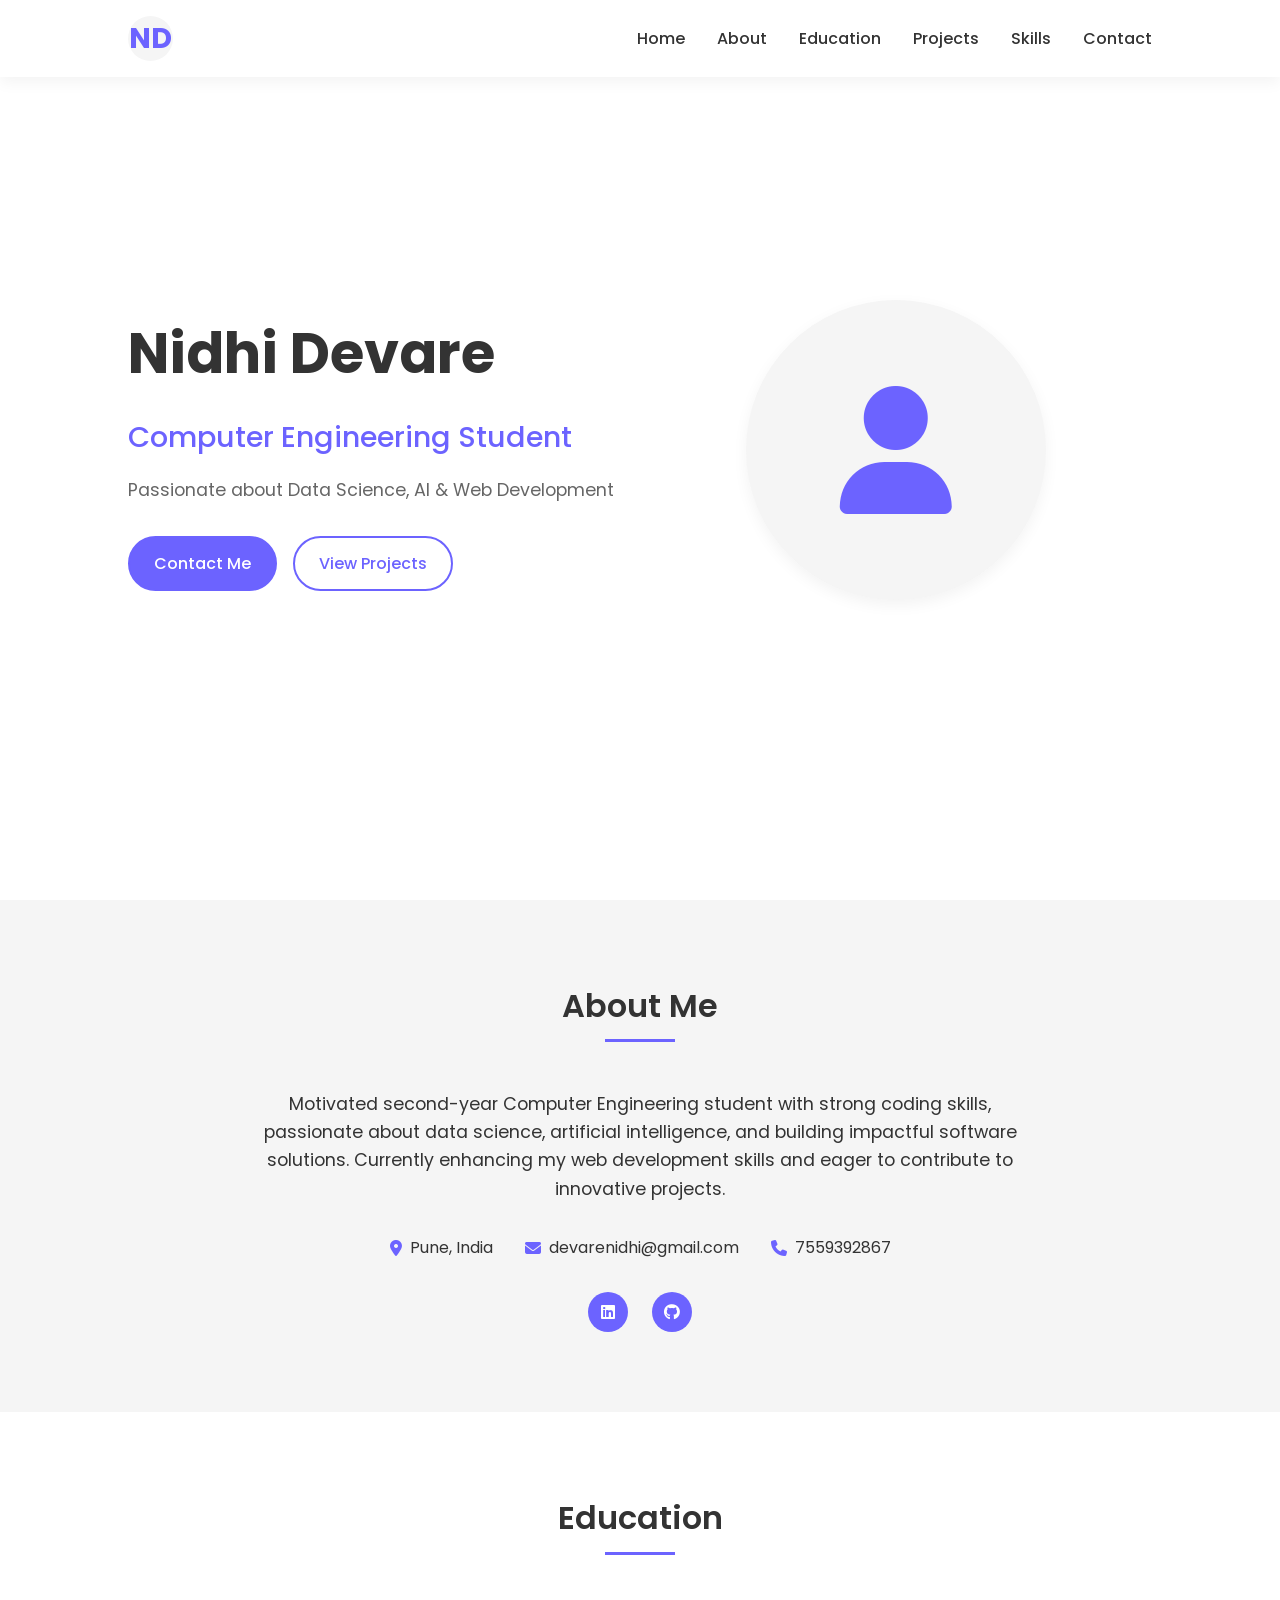
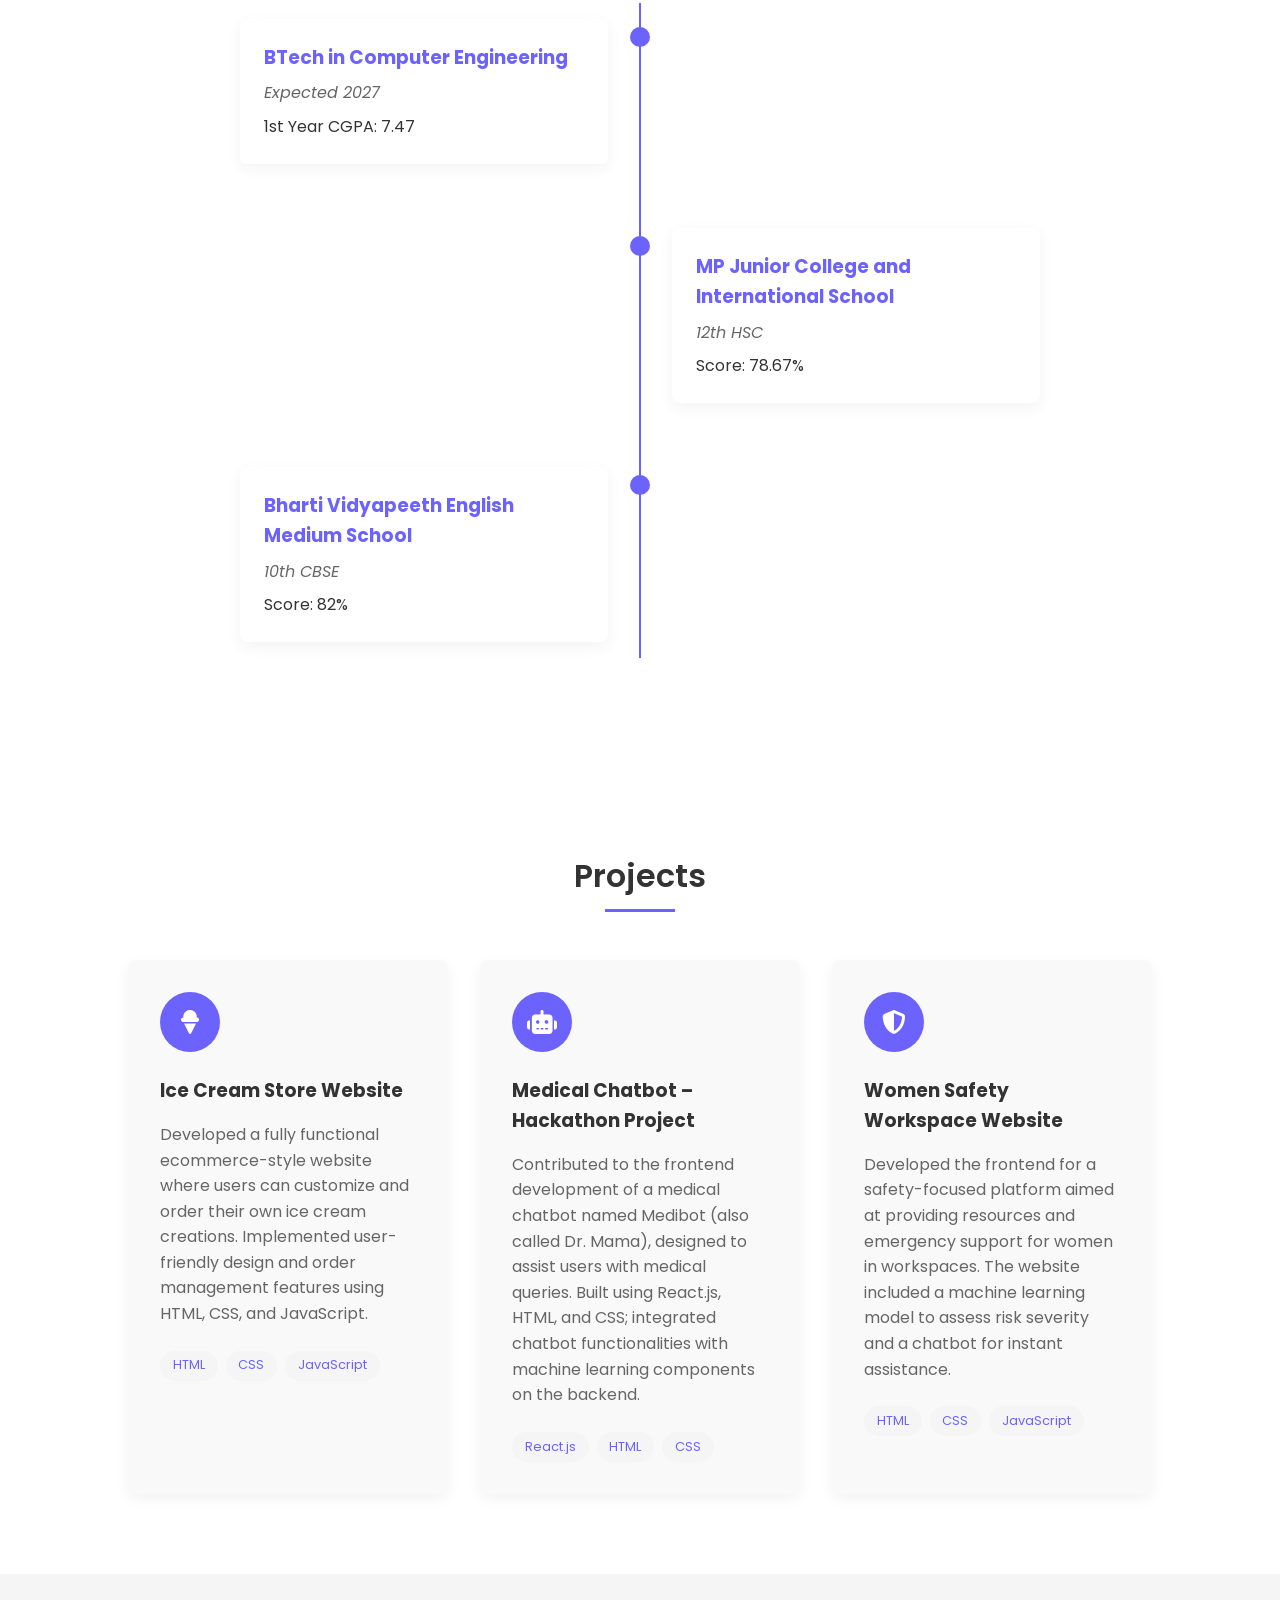
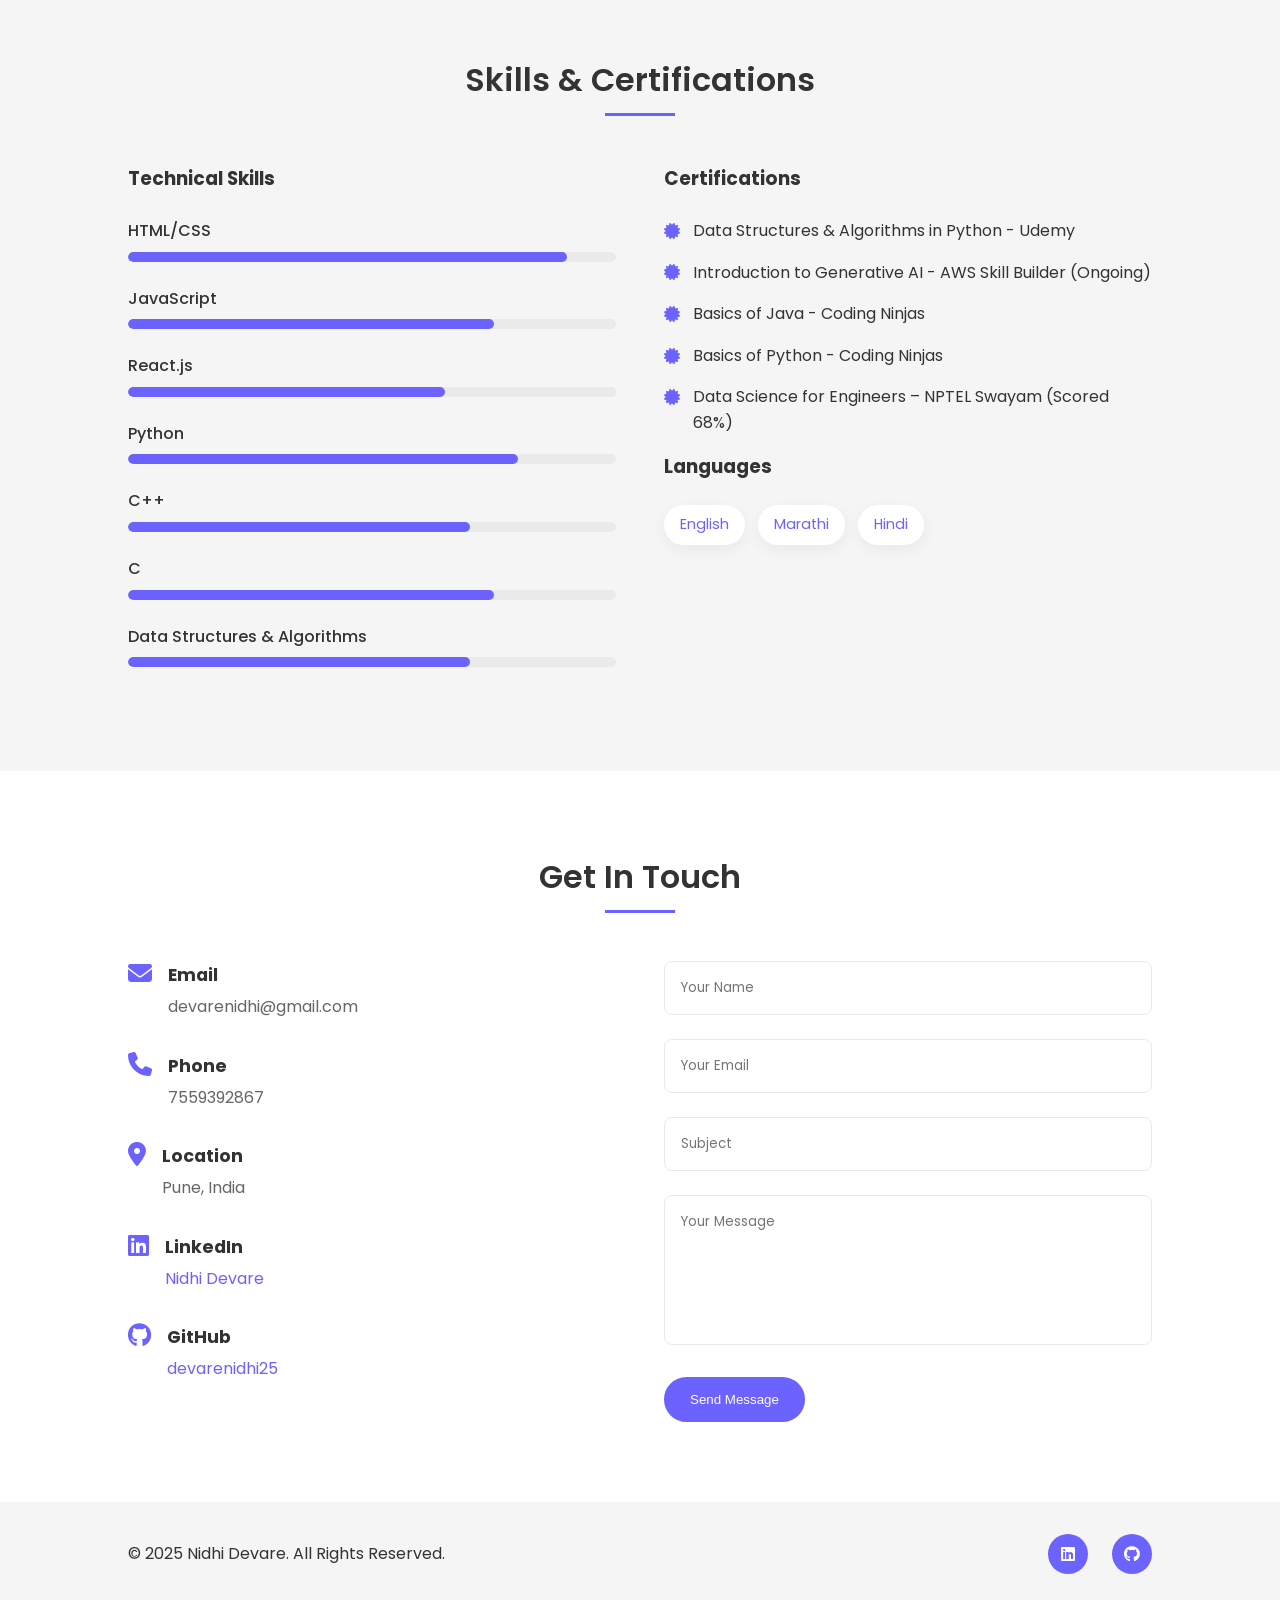
==== index.html @ 3bf47685 "Initial commit" ====
<!DOCTYPE html>
<html lang="en">
<head>
    <meta charset="UTF-8">
    <meta name="viewport" content="width=device-width, initial-scale=1.0">
    <title>Nidhi Devare | Portfolio</title>
    <link rel="stylesheet" href="styles.css">
    <link rel="stylesheet" href="https://cdnjs.cloudflare.com/ajax/libs/font-awesome/6.4.0/css/all.min.css">
</head>
<body>
    <header>
        <nav>
            <div class="logo">ND</div>
            <ul class="nav-links">
                <li><a href="#home">Home</a></li>
                <li><a href="#about">About</a></li>
                <li><a href="#education">Education</a></li>
                <li><a href="#projects">Projects</a></li>
                <li><a href="#skills">Skills</a></li>
                <li><a href="#contact">Contact</a></li>
            </ul>
        </nav>
    </header>

    <section id="home" class="hero">
        <div class="hero-content">
            <h1>Nidhi Devare</h1>
            <h2>Computer Engineering Student</h2>
            <p>Passionate about Data Science, AI & Web Development</p>
            <div class="hero-buttons">
                <a href="#contact" class="btn primary-btn">Contact Me</a>
                <a href="#projects" class="btn secondary-btn">View Projects</a>
            </div>
        </div>
        <div class="hero-image">
            <div class="profile-placeholder">
                <i class="fas fa-user"></i>
            </div>
        </div>
    </section>

    <section id="about" class="about">
        <div class="section-header">
            <h2>About Me</h2>
            <div class="underline"></div>
        </div>
        <div class="about-content">
            <p>Motivated second-year Computer Engineering student with strong coding skills, passionate about data science, artificial intelligence, and building impactful software solutions. Currently enhancing my web development skills and eager to contribute to innovative projects.</p>
            <div class="personal-info">
                <div class="info-item">
                    <i class="fas fa-map-marker-alt"></i>
                    <span>Pune, India</span>
                </div>
                <div class="info-item">
                    <i class="fas fa-envelope"></i>
                    <span>devarenidhi@gmail.com</span>
                </div>
                <div class="info-item">
                    <i class="fas fa-phone"></i>
                    <span>7559392867</span>
                </div>
            </div>
            <div class="social-links">
                <a href="https://www.linkedin.com/in/nidhi-devare-a52881272/" target="_blank" class="social-link">
                    <i class="fab fa-linkedin"></i>
                </a>
                <a href="https://github.com/devarenidhi25" target="_blank" class="social-link">
                    <i class="fab fa-github"></i>
                </a>
            </div>
        </div>
    </section>

    <section id="education" class="education">
        <div class="section-header">
            <h2>Education</h2>
            <div class="underline"></div>
        </div>
        <div class="timeline">
            <div class="timeline-item">
                <div class="timeline-dot"></div>
                <div class="timeline-content">
                    <h3>BTech in Computer Engineering</h3>
                    <p class="timeline-date">Expected 2027</p>
                    <p>1st Year CGPA: 7.47</p>
                </div>
            </div>
            <div class="timeline-item">
                <div class="timeline-dot"></div>
                <div class="timeline-content">
                    <h3>MP Junior College and International School</h3>
                    <p class="timeline-date">12th HSC</p>
                    <p>Score: 78.67%</p>
                </div>
            </div>
            <div class="timeline-item">
                <div class="timeline-dot"></div>
                <div class="timeline-content">
                    <h3>Bharti Vidyapeeth English Medium School</h3>
                    <p class="timeline-date">10th CBSE</p>
                    <p>Score: 82%</p>
                </div>
            </div>
        </div>
    </section>

    <section id="projects" class="projects">
        <div class="section-header">
            <h2>Projects</h2>
            <div class="underline"></div>
        </div>
        <div class="project-cards">
            <div class="project-card">
                <div class="project-icon">
                    <i class="fas fa-ice-cream"></i>
                </div>
                <h3>Ice Cream Store Website</h3>
                <p>Developed a fully functional ecommerce-style website where users can customize and order their own ice cream creations. Implemented user-friendly design and order management features using HTML, CSS, and JavaScript.</p>
                <div class="project-tags">
                    <span>HTML</span>
                    <span>CSS</span>
                    <span>JavaScript</span>
                </div>
            </div>
            <div class="project-card">
                <div class="project-icon">
                    <i class="fas fa-robot"></i>
                </div>
                <h3>Medical Chatbot – Hackathon Project</h3>
                <p>Contributed to the frontend development of a medical chatbot named Medibot (also called Dr. Mama), designed to assist users with medical queries. Built using React.js, HTML, and CSS; integrated chatbot functionalities with machine learning components on the backend.</p>
                <div class="project-tags">
                    <span>React.js</span>
                    <span>HTML</span>
                    <span>CSS</span>
                </div>
            </div>
            <div class="project-card">
                <div class="project-icon">
                    <i class="fas fa-shield-alt"></i>
                </div>
                <h3>Women Safety Workspace Website</h3>
                <p>Developed the frontend for a safety-focused platform aimed at providing resources and emergency support for women in workspaces. The website included a machine learning model to assess risk severity and a chatbot for instant assistance.</p>
                <div class="project-tags">
                    <span>HTML</span>
                    <span>CSS</span>
                    <span>JavaScript</span>
                </div>
            </div>
        </div>
    </section>

    <section id="skills" class="skills">
        <div class="section-header">
            <h2>Skills & Certifications</h2>
            <div class="underline"></div>
        </div>
        <div class="skills-container">
            <div class="skills-column">
                <h3>Technical Skills</h3>
                <div class="skill-bars">
                    <div class="skill">
                        <div class="skill-name">HTML/CSS</div>
                        <div class="skill-bar">
                            <div class="skill-level" style="width: 90%"></div>
                        </div>
                    </div>
                    <div class="skill">
                        <div class="skill-name">JavaScript</div>
                        <div class="skill-bar">
                            <div class="skill-level" style="width: 75%"></div>
                        </div>
                    </div>
                    <div class="skill">
                        <div class="skill-name">React.js</div>
                        <div class="skill-bar">
                            <div class="skill-level" style="width: 65%"></div>
                        </div>
                    </div>
                    <div class="skill">
                        <div class="skill-name">Python</div>
                        <div class="skill-bar">
                            <div class="skill-level" style="width: 80%"></div>
                        </div>
                    </div>
                    <div class="skill">
                        <div class="skill-name">C++</div>
                        <div class="skill-bar">
                            <div class="skill-level" style="width: 70%"></div>
                        </div>
                    </div>
                    <div class="skill">
                        <div class="skill-name">C</div>
                        <div class="skill-bar">
                            <div class="skill-level" style="width: 75%"></div>
                        </div>
                    </div>
                    <div class="skill">
                        <div class="skill-name">Data Structures & Algorithms</div>
                        <div class="skill-bar">
                            <div class="skill-level" style="width: 70%"></div>
                        </div>
                    </div>
                </div>
            </div>
            <div class="skills-column">
                <h3>Certifications</h3>
                <ul class="certification-list">
                    <li>
                        <i class="fas fa-certificate"></i>
                        <span>Data Structures & Algorithms in Python - Udemy</span>
                    </li>
                    <li>
                        <i class="fas fa-certificate"></i>
                        <span>Introduction to Generative AI - AWS Skill Builder (Ongoing)</span>
                    </li>
                    <li>
                        <i class="fas fa-certificate"></i>
                        <span>Basics of Java - Coding Ninjas</span>
                    </li>
                    <li>
                        <i class="fas fa-certificate"></i>
                        <span>Basics of Python - Coding Ninjas</span>
                    </li>
                    <li>
                        <i class="fas fa-certificate"></i>
                        <span>Data Science for Engineers – NPTEL Swayam (Scored 68%)</span>
                    </li>
                </ul>
                <h3>Languages</h3>
                <div class="languages">
                    <span class="language-tag">English</span>
                    <span class="language-tag">Marathi</span>
                    <span class="language-tag">Hindi</span>
                </div>
            </div>
        </div>
    </section>

    <section id="contact" class="contact">
        <div class="section-header">
            <h2>Get In Touch</h2>
            <div class="underline"></div>
        </div>
        <div class="contact-container">
            <div class="contact-info">
                <div class="contact-item">
                    <i class="fas fa-envelope"></i>
                    <div>
                        <h3>Email</h3>
                        <p>devarenidhi@gmail.com</p>
                    </div>
                </div>
                <div class="contact-item">
                    <i class="fas fa-phone"></i>
                    <div>
                        <h3>Phone</h3>
                        <p>7559392867</p>
                    </div>
                </div>
                <div class="contact-item">
                    <i class="fas fa-map-marker-alt"></i>
                    <div>
                        <h3>Location</h3>
                        <p>Pune, India</p>
                    </div>
                </div>
                <div class="contact-item">
                    <i class="fab fa-linkedin"></i>
                    <div>
                        <h3>LinkedIn</h3>
                        <p><a href="https://www.linkedin.com/in/nidhi-devare-a52881272/" target="_blank">Nidhi Devare</a></p>
                    </div>
                </div>
                <div class="contact-item">
                    <i class="fab fa-github"></i>
                    <div>
                        <h3>GitHub</h3>
                        <p><a href="https://github.com/devarenidhi25" target="_blank">devarenidhi25</a></p>
                    </div>
                </div>
            </div>
            <div class="contact-form">
                <form>
                    <div class="form-group">
                        <input type="text" placeholder="Your Name" required>
                    </div>
                    <div class="form-group">
                        <input type="email" placeholder="Your Email" required>
                    </div>
                    <div class="form-group">
                        <input type="text" placeholder="Subject" required>
                    </div>
                    <div class="form-group">
                        <textarea placeholder="Your Message" required></textarea>
                    </div>
                    <button type="submit" class="btn primary-btn">Send Message</button>
                </form>
            </div>
        </div>
    </section>

    <footer>
        <div class="footer-content">
            <p>&copy; 2025 Nidhi Devare. All Rights Reserved.</p>
            <div class="social-links">
                <a href="https://www.linkedin.com/in/nidhi-devare-a52881272/" target="_blank" class="social-link">
                    <i class="fab fa-linkedin"></i>
                </a>
                <a href="https://github.com/devarenidhi25" target="_blank" class="social-link">
                    <i class="fab fa-github"></i>
                </a>
            </div>
        </div>
    </footer>
</body>
</html>
---- styles.css ----
/* Base Styles */
@import url("https://fonts.googleapis.com/css2?family=Poppins:wght@300;400;500;600;700&display=swap");

:root {
  --primary-color: #6c63ff;
  --secondary-color: #f5f5f5;
  --text-color: #333;
  --light-text: #666;
  --background: #ffffff;
  --card-bg: #f9f9f9;
  --border-color: #eaeaea;
  --shadow: 0 5px 15px rgba(0, 0, 0, 0.05);
  --transition: all 0.3s ease;
}

* {
  margin: 0;
  padding: 0;
  box-sizing: border-box;
}

html {
  scroll-behavior: smooth;
}

body {
  font-family: "Poppins", sans-serif;
  line-height: 1.6;
  color: var(--text-color);
  background-color: var(--background);
}

a {
  text-decoration: none;
  color: inherit;
}

ul {
  list-style: none;
}

.section-header {
  text-align: center;
  margin-bottom: 3rem;
}

.section-header h2 {
  font-size: 2rem;
  font-weight: 600;
  color: var(--text-color);
  margin-bottom: 0.5rem;
}

.underline {
  height: 3px;
  width: 70px;
  background-color: var(--primary-color);
  margin: 0 auto;
}

.btn {
  display: inline-block;
  padding: 0.8rem 1.5rem;
  border-radius: 30px;
  font-weight: 500;
  cursor: pointer;
  transition: var(--transition);
}

.primary-btn {
  background-color: var(--primary-color);
  color: white;
  border: 2px solid var(--primary-color);
}

.primary-btn:hover {
  background-color: transparent;
  color: var(--primary-color);
}

.secondary-btn {
  background-color: transparent;
  color: var(--primary-color);
  border: 2px solid var(--primary-color);
}

.secondary-btn:hover {
  background-color: var(--primary-color);
  color: white;
}

section {
  padding: 5rem 10%;
}

/* Header & Navigation */
header {
  position: fixed;
  top: 0;
  left: 0;
  width: 100%;
  background-color: rgba(255, 255, 255, 0.95);
  box-shadow: var(--shadow);
  z-index: 1000;
  padding: 1rem 10%;
}

nav {
  display: flex;
  justify-content: space-between;
  align-items: center;
}

.logo {
  font-size: 1.8rem;
  font-weight: 700;
  color: var(--primary-color);
  background-color: var(--secondary-color);
  width: 45px;
  height: 45px;
  border-radius: 50%;
  display: flex;
  align-items: center;
  justify-content: center;
}

.nav-links {
  display: flex;
  gap: 2rem;
}

.nav-links a {
  font-weight: 500;
  transition: var(--transition);
}

.nav-links a:hover {
  color: var(--primary-color);
}

/* Hero Section */
.hero {
  min-height: 100vh;
  display: flex;
  align-items: center;
  justify-content: space-between;
  padding-top: 5rem;
}

.hero-content {
  flex: 1;
}

.hero-content h1 {
  font-size: 3.5rem;
  font-weight: 700;
  margin-bottom: 1rem;
  color: var(--text-color);
}

.hero-content h2 {
  font-size: 1.8rem;
  font-weight: 500;
  color: var(--primary-color);
  margin-bottom: 1rem;
}

.hero-content p {
  font-size: 1.1rem;
  color: var(--light-text);
  margin-bottom: 2rem;
}

.hero-buttons {
  display: flex;
  gap: 1rem;
}

.hero-image {
  flex: 1;
  display: flex;
  justify-content: center;
  align-items: center;
}

.profile-placeholder {
  width: 300px;
  height: 300px;
  background-color: var(--secondary-color);
  border-radius: 50%;
  display: flex;
  justify-content: center;
  align-items: center;
  box-shadow: var(--shadow);
}

.profile-placeholder i {
  font-size: 8rem;
  color: var(--primary-color);
}

/* About Section */
.about {
  background-color: var(--secondary-color);
}

.about-content {
  max-width: 800px;
  margin: 0 auto;
  text-align: center;
}

.about-content p {
  margin-bottom: 2rem;
  font-size: 1.1rem;
}

.personal-info {
  display: flex;
  justify-content: center;
  flex-wrap: wrap;
  gap: 2rem;
  margin-bottom: 2rem;
}

.info-item {
  display: flex;
  align-items: center;
  gap: 0.5rem;
}

.info-item i {
  color: var(--primary-color);
}

.social-links {
  display: flex;
  justify-content: center;
  gap: 1.5rem;
}

.social-link {
  width: 40px;
  height: 40px;
  background-color: var(--primary-color);
  color: white;
  border-radius: 50%;
  display: flex;
  justify-content: center;
  align-items: center;
  transition: var(--transition);
}

.social-link:hover {
  transform: translateY(-5px);
}

/* Education Section */
.timeline {
  position: relative;
  max-width: 800px;
  margin: 0 auto;
}

.timeline::before {
  content: "";
  position: absolute;
  width: 2px;
  background-color: var(--primary-color);
  top: 0;
  bottom: 0;
  left: 50%;
  transform: translateX(-50%);
}

.timeline-item {
  padding: 1rem 0;
  position: relative;
  width: 50%;
  left: 0;
  margin-bottom: 2rem;
}

.timeline-item:nth-child(even) {
  left: 50%;
}

.timeline-dot {
  position: absolute;
  width: 20px;
  height: 20px;
  background-color: var(--primary-color);
  border-radius: 50%;
  top: 1.5rem;
  right: -10px;
  z-index: 1;
}

.timeline-item:nth-child(even) .timeline-dot {
  left: -10px;
}

.timeline-content {
  padding: 1.5rem;
  background-color: white;
  border-radius: 8px;
  box-shadow: var(--shadow);
  margin-right: 2rem;
}

.timeline-item:nth-child(even) .timeline-content {
  margin-right: 0;
  margin-left: 2rem;
}

.timeline-content h3 {
  margin-bottom: 0.5rem;
  color: var(--primary-color);
}

.timeline-date {
  font-style: italic;
  color: var(--light-text);
  margin-bottom: 0.5rem;
}

/* Projects Section */
.project-cards {
  display: grid;
  grid-template-columns: repeat(auto-fit, minmax(300px, 1fr));
  gap: 2rem;
}

.project-card {
  background-color: var(--card-bg);
  border-radius: 8px;
  padding: 2rem;
  box-shadow: var(--shadow);
  transition: var(--transition);
}

.project-card:hover {
  transform: translateY(-10px);
}

.project-icon {
  width: 60px;
  height: 60px;
  background-color: var(--primary-color);
  color: white;
  border-radius: 50%;
  display: flex;
  justify-content: center;
  align-items: center;
  margin-bottom: 1.5rem;
}

.project-icon i {
  font-size: 1.5rem;
}

.project-card h3 {
  margin-bottom: 1rem;
  color: var(--text-color);
}

.project-card p {
  margin-bottom: 1.5rem;
  color: var(--light-text);
}

.project-tags {
  display: flex;
  flex-wrap: wrap;
  gap: 0.5rem;
}

.project-tags span {
  background-color: var(--secondary-color);
  color: var(--primary-color);
  padding: 0.3rem 0.8rem;
  border-radius: 20px;
  font-size: 0.8rem;
}

/* Skills Section */
.skills {
  background-color: var(--secondary-color);
}

.skills-container {
  display: grid;
  grid-template-columns: repeat(auto-fit, minmax(300px, 1fr));
  gap: 3rem;
}

.skills-column h3 {
  margin-bottom: 1.5rem;
  color: var(--text-color);
}

.skill {
  margin-bottom: 1.5rem;
}

.skill-name {
  margin-bottom: 0.5rem;
  font-weight: 500;
}

.skill-bar {
  height: 10px;
  background-color: var(--border-color);
  border-radius: 5px;
  overflow: hidden;
}

.skill-level {
  height: 100%;
  background-color: var(--primary-color);
  border-radius: 5px;
}

.certification-list li {
  display: flex;
  align-items: flex-start;
  gap: 0.8rem;
  margin-bottom: 1rem;
}

.certification-list i {
  color: var(--primary-color);
  margin-top: 0.3rem;
}

.languages {
  display: flex;
  flex-wrap: wrap;
  gap: 0.8rem;
  margin-top: 1rem;
}

.language-tag {
  background-color: white;
  color: var(--primary-color);
  padding: 0.5rem 1rem;
  border-radius: 20px;
  font-size: 0.9rem;
  box-shadow: var(--shadow);
}

/* Contact Section */
.contact-container {
  display: grid;
  grid-template-columns: repeat(auto-fit, minmax(300px, 1fr));
  gap: 3rem;
}

.contact-item {
  display: flex;
  align-items: flex-start;
  gap: 1rem;
  margin-bottom: 2rem;
}

.contact-item i {
  font-size: 1.5rem;
  color: var(--primary-color);
}

.contact-item h3 {
  margin-bottom: 0.3rem;
  font-size: 1.1rem;
}

.contact-item p {
  color: var(--light-text);
}

.contact-item a {
  color: var(--primary-color);
}

.form-group {
  margin-bottom: 1.5rem;
}

.form-group input,
.form-group textarea {
  width: 100%;
  padding: 1rem;
  border: 1px solid var(--border-color);
  border-radius: 8px;
  font-family: "Poppins", sans-serif;
  transition: var(--transition);
}

.form-group textarea {
  height: 150px;
  resize: none;
}

.form-group input:focus,
.form-group textarea:focus {
  outline: none;
  border-color: var(--primary-color);
}

/* Footer */
footer {
  background-color: var(--secondary-color);
  padding: 2rem 10%;
  text-align: center;
}

.footer-content {
  display: flex;
  justify-content: space-between;
  align-items: center;
  flex-wrap: wrap;
  gap: 1rem;
}

/* Responsive Design */
@media (max-width: 992px) {
  section {
    padding: 4rem 5%;
  }

  header {
    padding: 1rem 5%;
  }

  .hero {
    flex-direction: column;
    text-align: center;
    gap: 3rem;
  }

  .hero-content h1 {
    font-size: 2.8rem;
  }

  .hero-buttons {
    justify-content: center;
  }

  .timeline::before {
    left: 30px;
  }

  .timeline-item {
    width: 100%;
    left: 0;
  }

  .timeline-item:nth-child(even) {
    left: 0;
  }

  .timeline-dot {
    left: 30px;
    right: auto;
  }

  .timeline-item:nth-child(even) .timeline-dot {
    left: 30px;
  }

  .timeline-content {
    margin-left: 60px;
    margin-right: 0;
  }

  .timeline-item:nth-child(even) .timeline-content {
    margin-left: 60px;
  }

  .footer-content {
    justify-content: center;
  }
}

@media (max-width: 768px) {
  .nav-links {
    display: none;
  }

  .hero-content h1 {
    font-size: 2.5rem;
  }

  .hero-content h2 {
    font-size: 1.5rem;
  }

  .profile-placeholder {
    width: 250px;
    height: 250px;
  }

  .profile-placeholder i {
    font-size: 6rem;
  }
}

@media (max-width: 576px) {
  .hero-content h1 {
    font-size: 2rem;
  }

  .profile-placeholder {
    width: 200px;
    height: 200px;
  }

  .profile-placeholder i {
    font-size: 5rem;
  }

  .personal-info {
    flex-direction: column;
    gap: 1rem;
  }
}
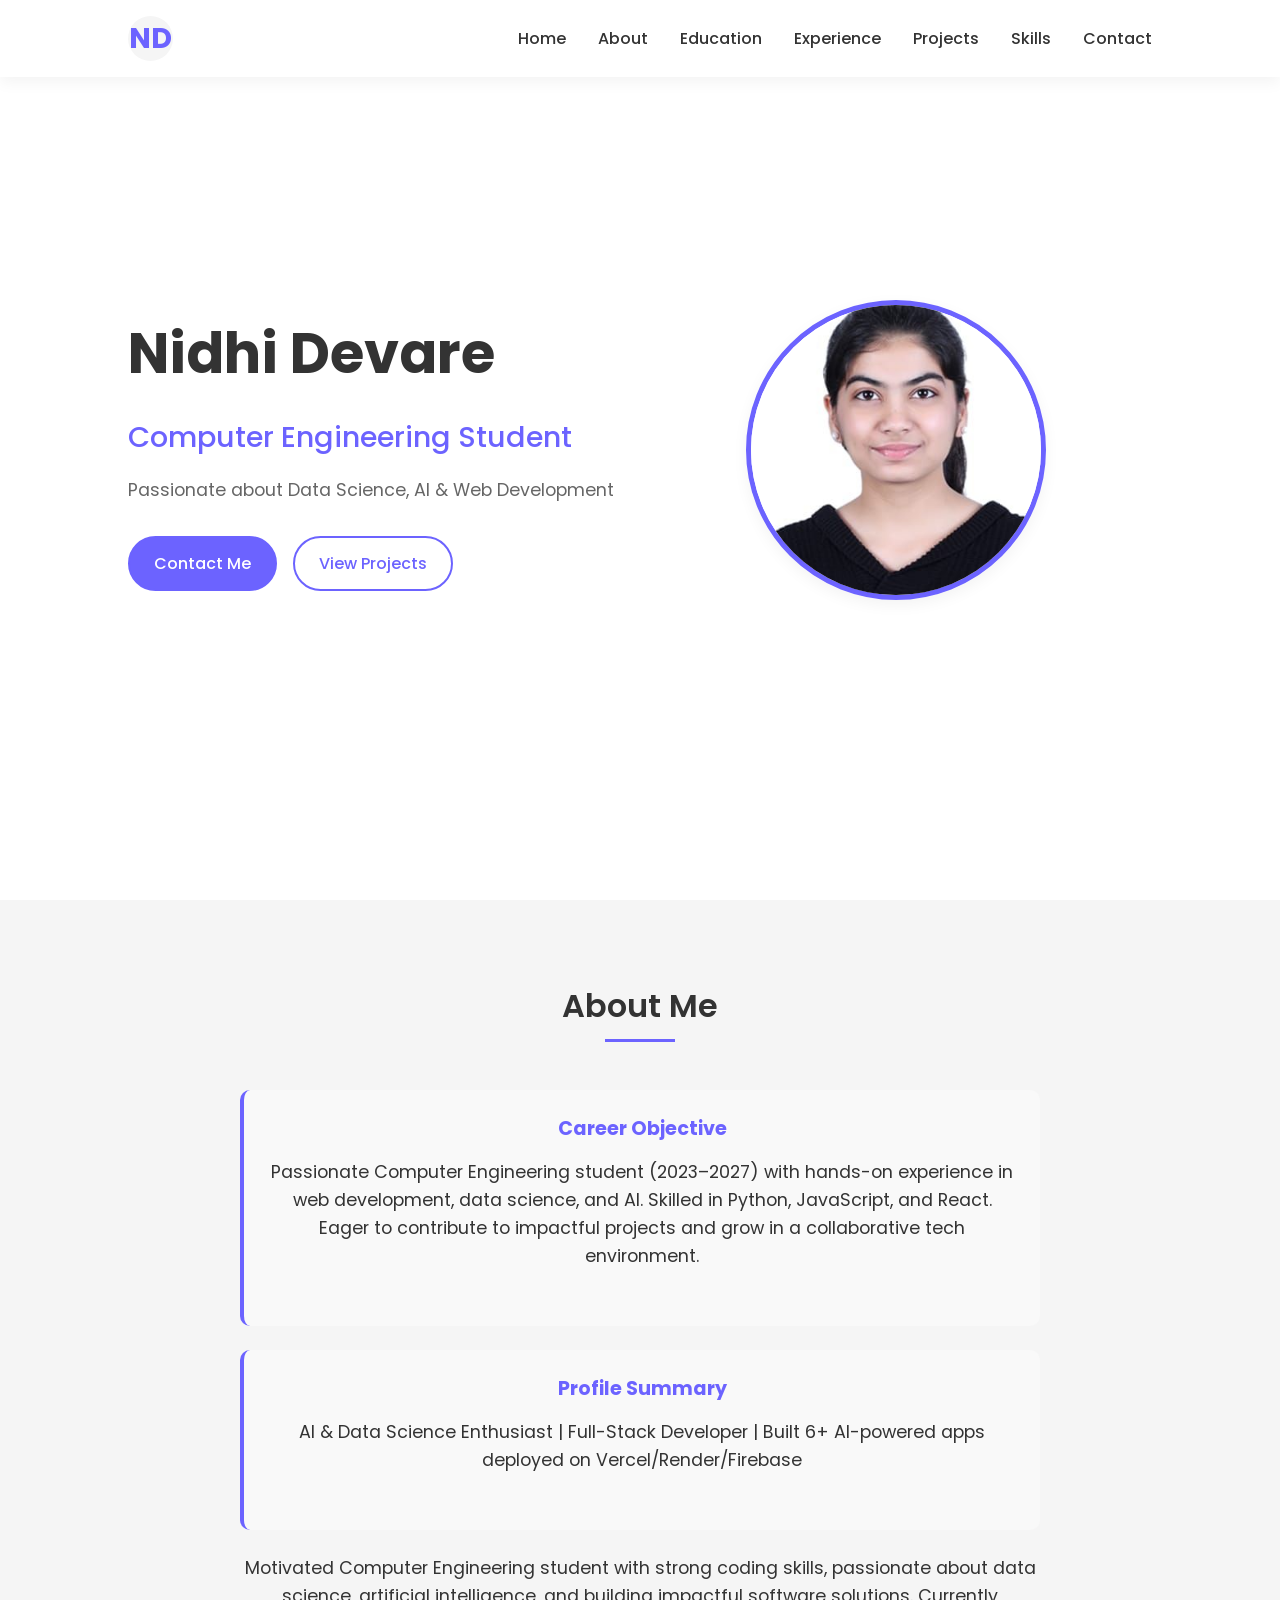
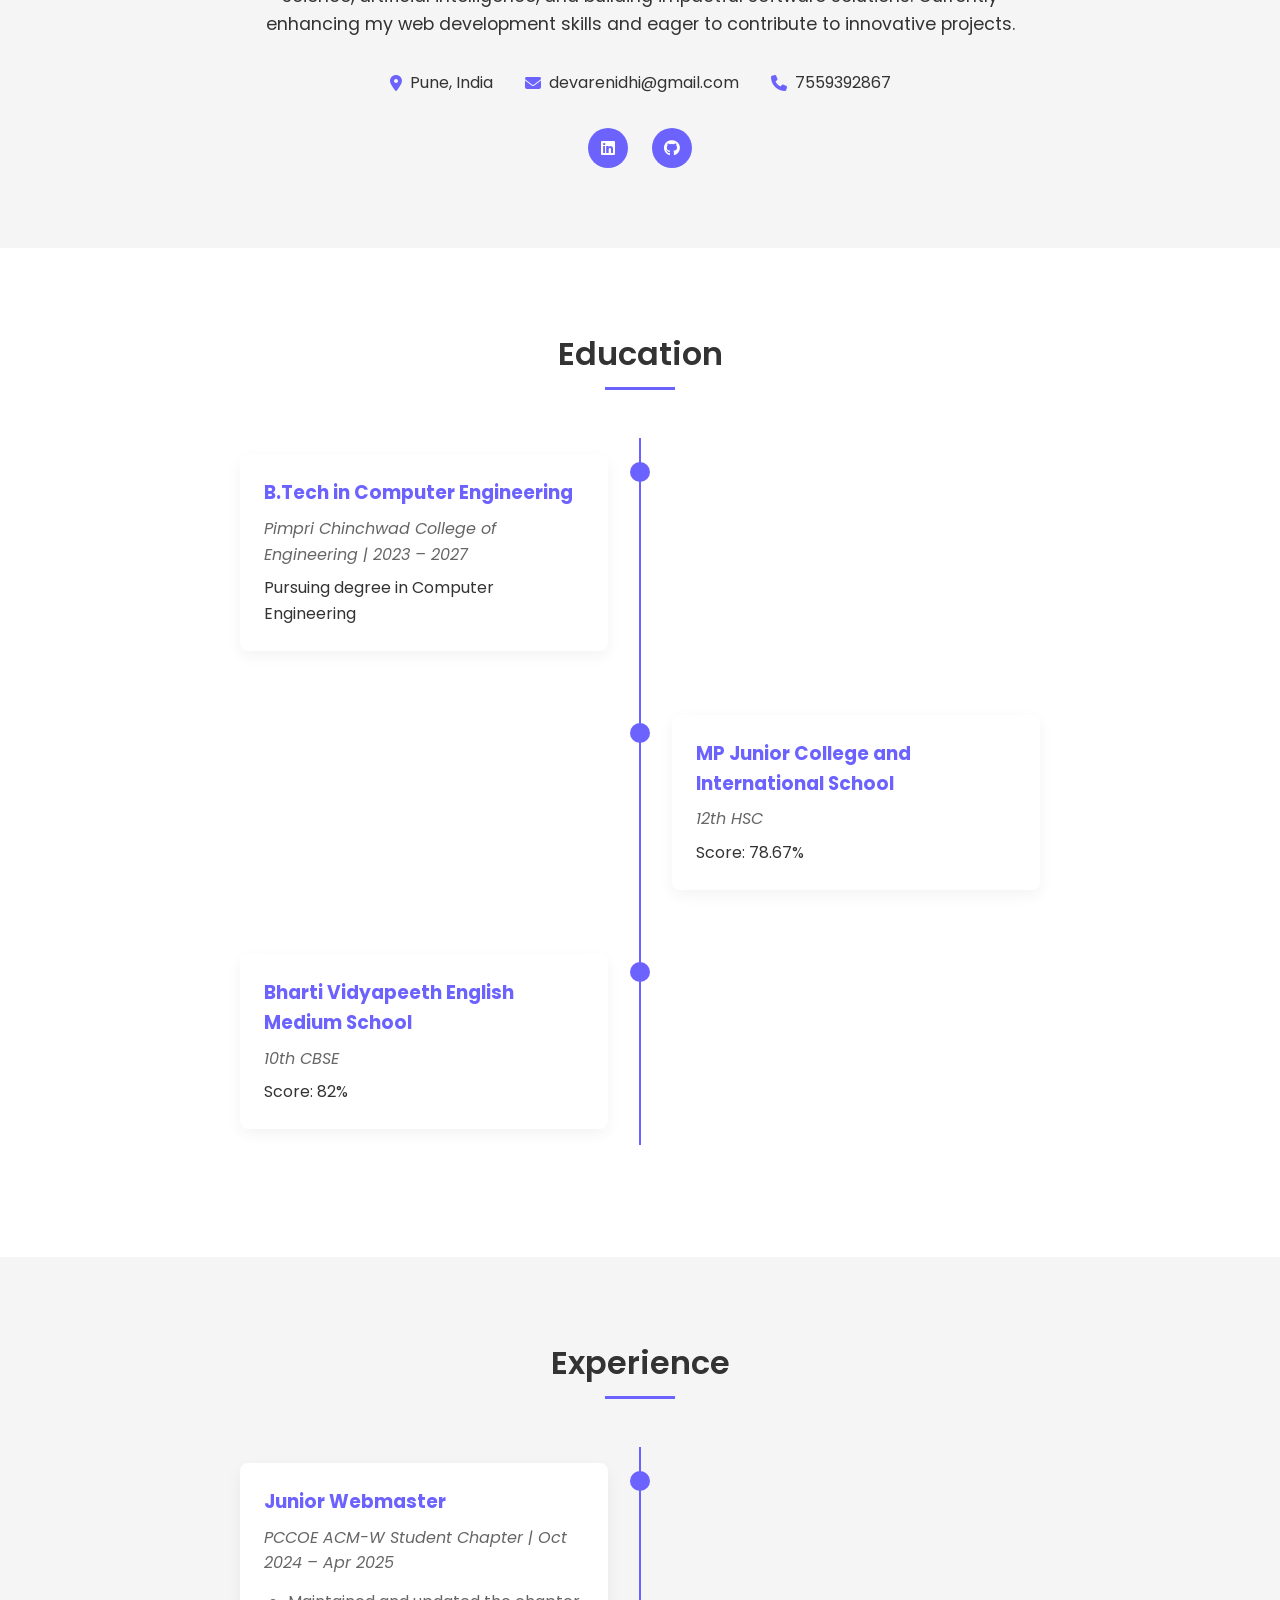
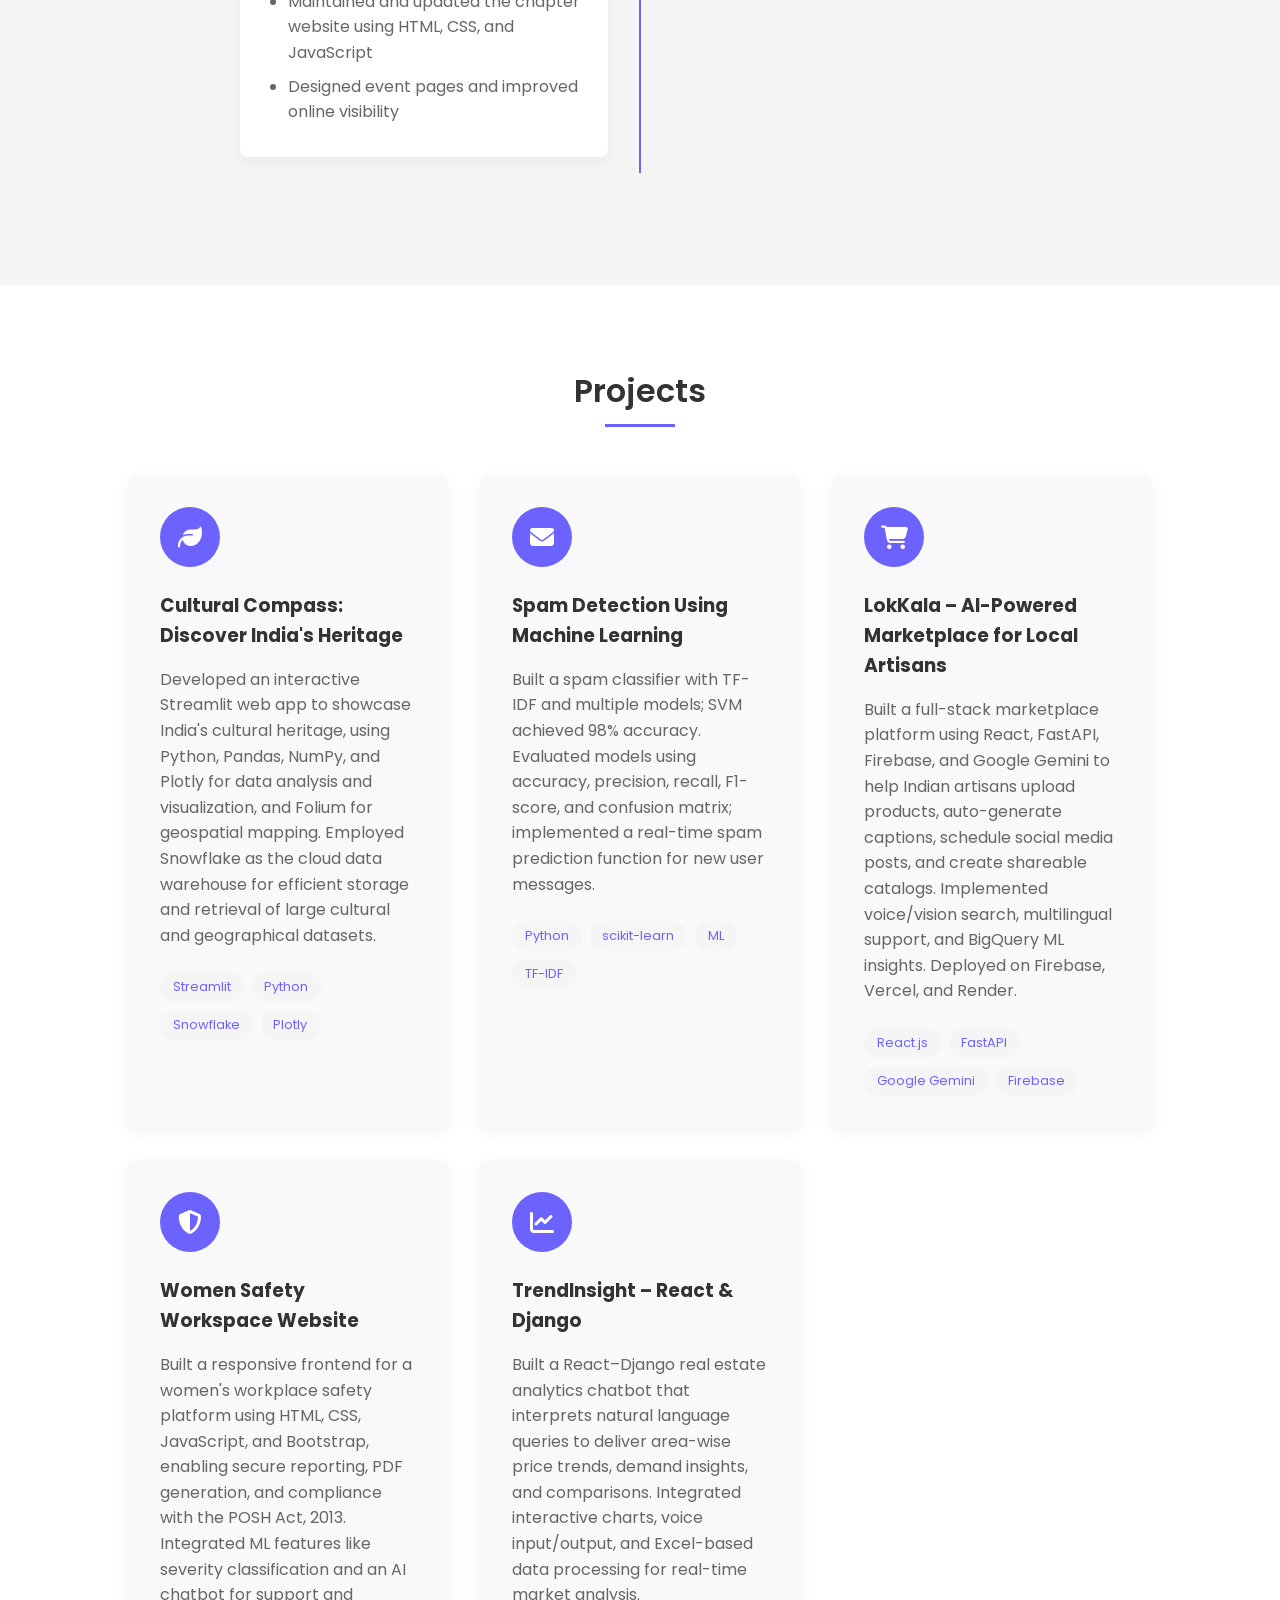
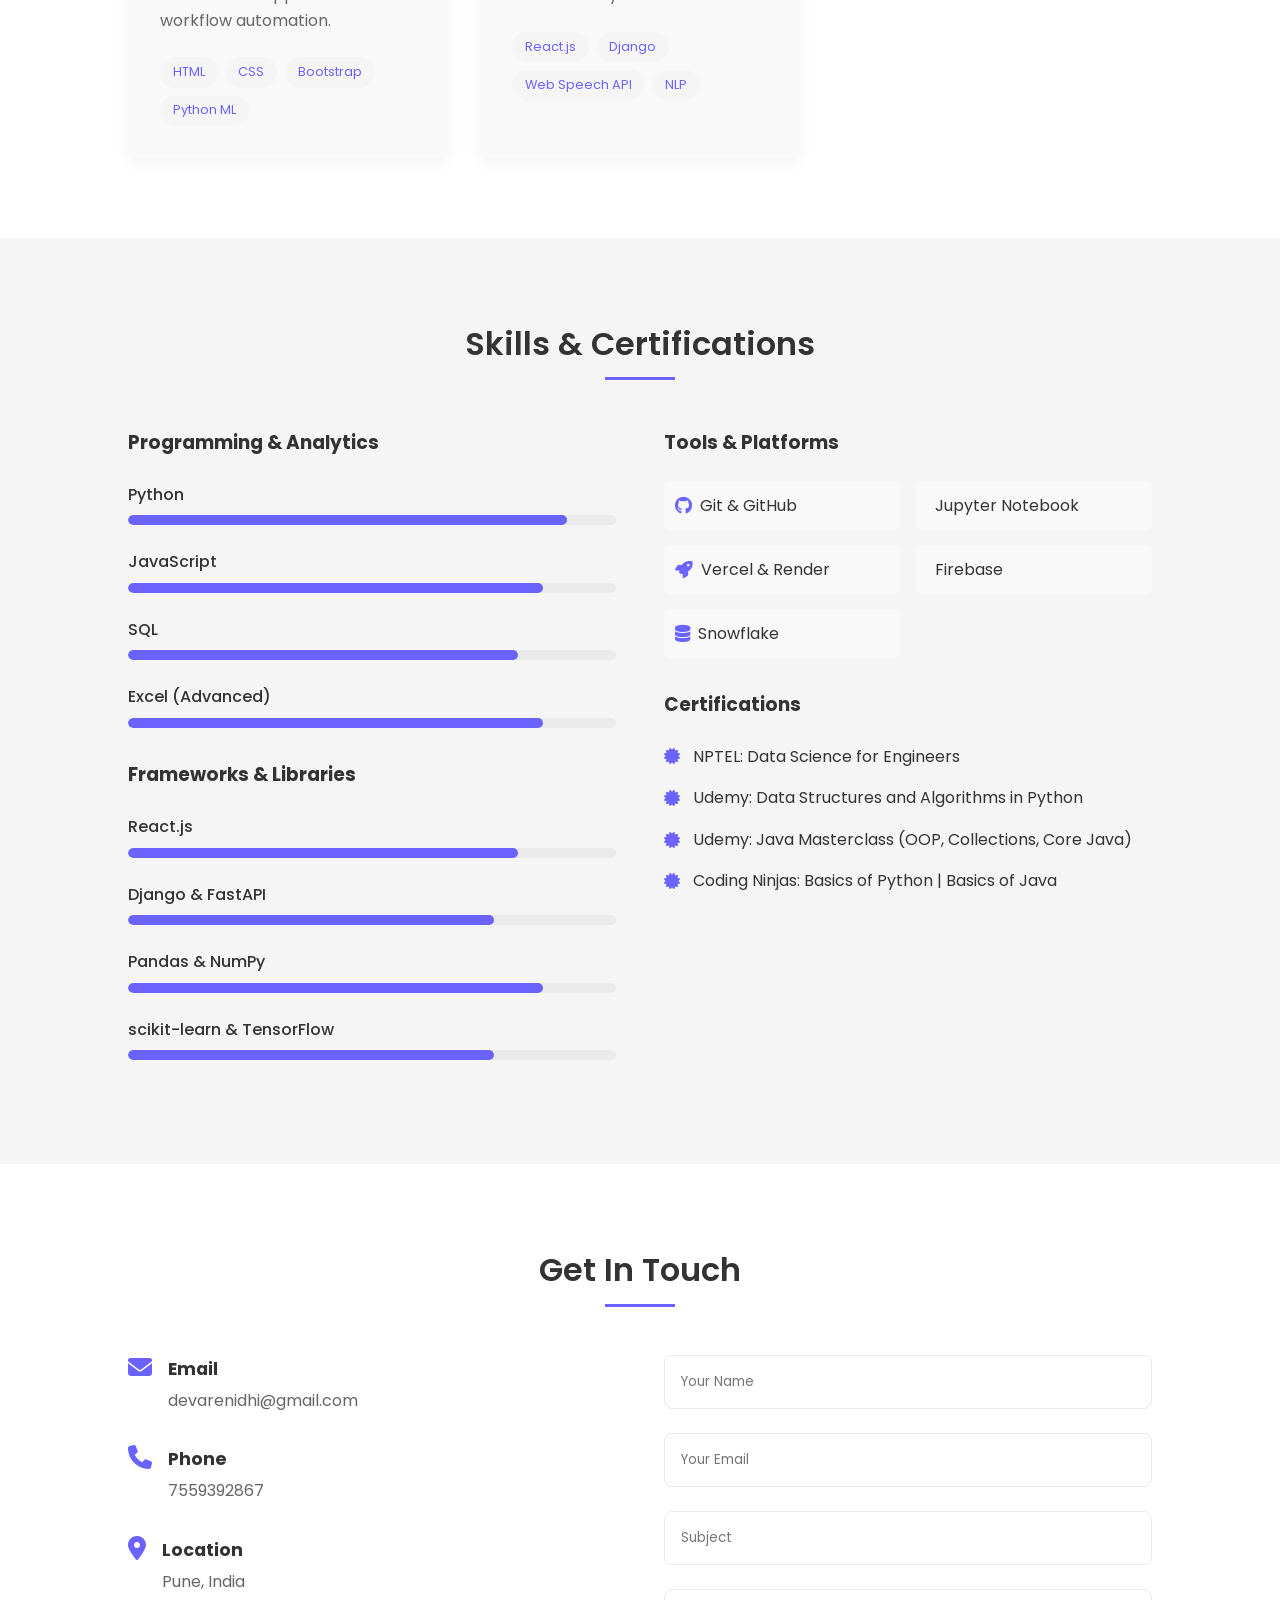
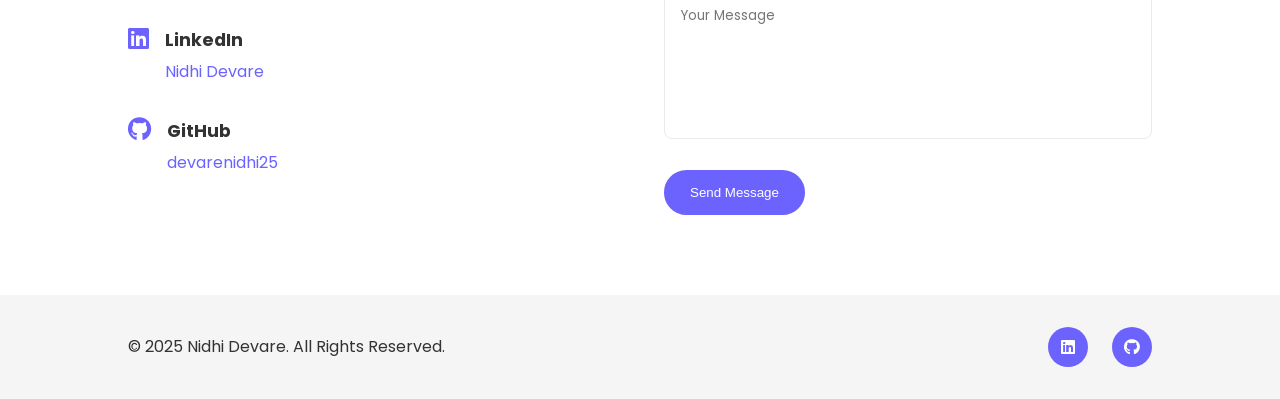
==== commit 99a15b6e: "Update index and styles; add passport image" ====
--- a/index.html
+++ b/index.html
@@ -15,6 +15,7 @@
                 <li><a href="#home">Home</a></li>
                 <li><a href="#about">About</a></li>
                 <li><a href="#education">Education</a></li>
+                <li><a href="#experience">Experience</a></li>
                 <li><a href="#projects">Projects</a></li>
                 <li><a href="#skills">Skills</a></li>
                 <li><a href="#contact">Contact</a></li>
@@ -33,10 +34,8 @@
             </div>
         </div>
         <div class="hero-image">
-            <div class="profile-placeholder">
-                <i class="fas fa-user"></i>
-            </div>
-        </div>
+            <img src="nidhi passport.jpeg" alt="Nidhi Devare" class="profile-image">
+        </img>
     </section>
 
     <section id="about" class="about">
@@ -45,7 +44,15 @@
             <div class="underline"></div>
         </div>
         <div class="about-content">
-            <p>Motivated second-year Computer Engineering student with strong coding skills, passionate about data science, artificial intelligence, and building impactful software solutions. Currently enhancing my web development skills and eager to contribute to innovative projects.</p>
+            <div class="objective">
+                <h3>Career Objective</h3>
+                <p>Passionate Computer Engineering student (2023–2027) with hands-on experience in web development, data science, and AI. Skilled in Python, JavaScript, and React. Eager to contribute to impactful projects and grow in a collaborative tech environment.</p>
+            </div>
+            <div class="profile-summary">
+                <h3>Profile Summary</h3>
+                <p>AI & Data Science Enthusiast | Full-Stack Developer | Built 6+ AI-powered apps deployed on Vercel/Render/Firebase</p>
+            </div>
+            <p style="margin-top: 1.5rem;">Motivated Computer Engineering student with strong coding skills, passionate about data science, artificial intelligence, and building impactful software solutions. Currently enhancing my web development skills and eager to contribute to innovative projects.</p>
             <div class="personal-info">
                 <div class="info-item">
                     <i class="fas fa-map-marker-alt"></i>
@@ -80,9 +87,9 @@
             <div class="timeline-item">
                 <div class="timeline-dot"></div>
                 <div class="timeline-content">
-                    <h3>BTech in Computer Engineering</h3>
-                    <p class="timeline-date">Expected 2027</p>
-                    <p>1st Year CGPA: 7.47</p>
+                    <h3>B.Tech in Computer Engineering</h3>
+                    <p class="timeline-date">Pimpri Chinchwad College of Engineering | 2023 – 2027</p>
+                    <p>Pursuing degree in Computer Engineering</p>
                 </div>
             </div>
             <div class="timeline-item">
@@ -104,6 +111,26 @@
         </div>
     </section>
 
+    <section id="experience" class="experience">
+        <div class="section-header">
+            <h2>Experience</h2>
+            <div class="underline"></div>
+        </div>
+        <div class="timeline">
+            <div class="timeline-item">
+                <div class="timeline-dot"></div>
+                <div class="timeline-content">
+                    <h3>Junior Webmaster</h3>
+                    <p class="timeline-date">PCCOE ACM-W Student Chapter | Oct 2024 – Apr 2025</p>
+                    <ul class="experience-list">
+                        <li>Maintained and updated the chapter website using HTML, CSS, and JavaScript</li>
+                        <li>Designed event pages and improved online visibility</li>
+                    </ul>
+                </div>
+            </div>
+        </div>
+    </section>
+
     <section id="projects" class="projects">
         <div class="section-header">
             <h2>Projects</h2>
@@ -112,38 +139,67 @@
         <div class="project-cards">
             <div class="project-card">
                 <div class="project-icon">
-                    <i class="fas fa-ice-cream"></i>
-                </div>
-                <h3>Ice Cream Store Website</h3>
-                <p>Developed a fully functional ecommerce-style website where users can customize and order their own ice cream creations. Implemented user-friendly design and order management features using HTML, CSS, and JavaScript.</p>
+                    <i class="fas fa-leaf"></i>
+                </div>
+                <h3>Cultural Compass: Discover India's Heritage</h3>
+                <p>Developed an interactive Streamlit web app to showcase India's cultural heritage, using Python, Pandas, NumPy, and Plotly for data analysis and visualization, and Folium for geospatial mapping. Employed Snowflake as the cloud data warehouse for efficient storage and retrieval of large cultural and geographical datasets.</p>
+                <div class="project-tags">
+                    <span>Streamlit</span>
+                    <span>Python</span>
+                    <span>Snowflake</span>
+                    <span>Plotly</span>
+                </div>
+            </div>
+            <div class="project-card">
+                <div class="project-icon">
+                    <i class="fas fa-envelope"></i>
+                </div>
+                <h3>Spam Detection Using Machine Learning</h3>
+                <p>Built a spam classifier with TF-IDF and multiple models; SVM achieved 98% accuracy. Evaluated models using accuracy, precision, recall, F1-score, and confusion matrix; implemented a real-time spam prediction function for new user messages.</p>
+                <div class="project-tags">
+                    <span>Python</span>
+                    <span>scikit-learn</span>
+                    <span>ML</span>
+                    <span>TF-IDF</span>
+                </div>
+            </div>
+            <div class="project-card">
+                <div class="project-icon">
+                    <i class="fas fa-shopping-cart"></i>
+                </div>
+                <h3>LokKala – AI-Powered Marketplace for Local Artisans</h3>
+                <p>Built a full-stack marketplace platform using React, FastAPI, Firebase, and Google Gemini to help Indian artisans upload products, auto-generate captions, schedule social media posts, and create shareable catalogs. Implemented voice/vision search, multilingual support, and BigQuery ML insights. Deployed on Firebase, Vercel, and Render.</p>
+                <div class="project-tags">
+                    <span>React.js</span>
+                    <span>FastAPI</span>
+                    <span>Google Gemini</span>
+                    <span>Firebase</span>
+                </div>
+            </div>
+            <div class="project-card">
+                <div class="project-icon">
+                    <i class="fas fa-shield-alt"></i>
+                </div>
+                <h3>Women Safety Workspace Website</h3>
+                <p>Built a responsive frontend for a women's workplace safety platform using HTML, CSS, JavaScript, and Bootstrap, enabling secure reporting, PDF generation, and compliance with the POSH Act, 2013. Integrated ML features like severity classification and an AI chatbot for support and workflow automation.</p>
                 <div class="project-tags">
                     <span>HTML</span>
                     <span>CSS</span>
-                    <span>JavaScript</span>
-                </div>
-            </div>
-            <div class="project-card">
-                <div class="project-icon">
-                    <i class="fas fa-robot"></i>
-                </div>
-                <h3>Medical Chatbot – Hackathon Project</h3>
-                <p>Contributed to the frontend development of a medical chatbot named Medibot (also called Dr. Mama), designed to assist users with medical queries. Built using React.js, HTML, and CSS; integrated chatbot functionalities with machine learning components on the backend.</p>
+                    <span>Bootstrap</span>
+                    <span>Python ML</span>
+                </div>
+            </div>
+            <div class="project-card">
+                <div class="project-icon">
+                    <i class="fas fa-chart-line"></i>
+                </div>
+                <h3>TrendInsight – React & Django</h3>
+                <p>Built a React–Django real estate analytics chatbot that interprets natural language queries to deliver area-wise price trends, demand insights, and comparisons. Integrated interactive charts, voice input/output, and Excel-based data processing for real-time market analysis.</p>
                 <div class="project-tags">
                     <span>React.js</span>
-                    <span>HTML</span>
-                    <span>CSS</span>
-                </div>
-            </div>
-            <div class="project-card">
-                <div class="project-icon">
-                    <i class="fas fa-shield-alt"></i>
-                </div>
-                <h3>Women Safety Workspace Website</h3>
-                <p>Developed the frontend for a safety-focused platform aimed at providing resources and emergency support for women in workspaces. The website included a machine learning model to assess risk severity and a chatbot for instant assistance.</p>
-                <div class="project-tags">
-                    <span>HTML</span>
-                    <span>CSS</span>
-                    <span>JavaScript</span>
+                    <span>Django</span>
+                    <span>Web Speech API</span>
+                    <span>NLP</span>
                 </div>
             </div>
         </div>
@@ -156,10 +212,10 @@
         </div>
         <div class="skills-container">
             <div class="skills-column">
-                <h3>Technical Skills</h3>
+                <h3>Programming & Analytics</h3>
                 <div class="skill-bars">
                     <div class="skill">
-                        <div class="skill-name">HTML/CSS</div>
+                        <div class="skill-name">Python</div>
                         <div class="skill-bar">
                             <div class="skill-level" style="width: 90%"></div>
                         </div>
@@ -167,71 +223,78 @@
                     <div class="skill">
                         <div class="skill-name">JavaScript</div>
                         <div class="skill-bar">
+                            <div class="skill-level" style="width: 85%"></div>
+                        </div>
+                    </div>
+                    <div class="skill">
+                        <div class="skill-name">SQL</div>
+                        <div class="skill-bar">
+                            <div class="skill-level" style="width: 80%"></div>
+                        </div>
+                    </div>
+                    <div class="skill">
+                        <div class="skill-name">Excel (Advanced)</div>
+                        <div class="skill-bar">
+                            <div class="skill-level" style="width: 85%"></div>
+                        </div>
+                    </div>
+                </div>
+                <h3 style="margin-top: 2rem;">Frameworks & Libraries</h3>
+                <div class="skill-bars">
+                    <div class="skill">
+                        <div class="skill-name">React.js</div>
+                        <div class="skill-bar">
+                            <div class="skill-level" style="width: 80%"></div>
+                        </div>
+                    </div>
+                    <div class="skill">
+                        <div class="skill-name">Django & FastAPI</div>
+                        <div class="skill-bar">
                             <div class="skill-level" style="width: 75%"></div>
                         </div>
                     </div>
                     <div class="skill">
-                        <div class="skill-name">React.js</div>
-                        <div class="skill-bar">
-                            <div class="skill-level" style="width: 65%"></div>
-                        </div>
-                    </div>
-                    <div class="skill">
-                        <div class="skill-name">Python</div>
-                        <div class="skill-bar">
-                            <div class="skill-level" style="width: 80%"></div>
-                        </div>
-                    </div>
-                    <div class="skill">
-                        <div class="skill-name">C++</div>
-                        <div class="skill-bar">
-                            <div class="skill-level" style="width: 70%"></div>
-                        </div>
-                    </div>
-                    <div class="skill">
-                        <div class="skill-name">C</div>
+                        <div class="skill-name">Pandas & NumPy</div>
+                        <div class="skill-bar">
+                            <div class="skill-level" style="width: 85%"></div>
+                        </div>
+                    </div>
+                    <div class="skill">
+                        <div class="skill-name">scikit-learn & TensorFlow</div>
                         <div class="skill-bar">
                             <div class="skill-level" style="width: 75%"></div>
                         </div>
                     </div>
-                    <div class="skill">
-                        <div class="skill-name">Data Structures & Algorithms</div>
-                        <div class="skill-bar">
-                            <div class="skill-level" style="width: 70%"></div>
-                        </div>
-                    </div>
                 </div>
             </div>
             <div class="skills-column">
-                <h3>Certifications</h3>
+                <h3>Tools & Platforms</h3>
+                <ul class="tool-list">
+                    <li><i class="fab fa-github"></i> Git & GitHub</li>
+                    <li><i class="fas fa-notebook"></i> Jupyter Notebook</li>
+                    <li><i class="fas fa-rocket"></i> Vercel & Render</li>
+                    <li><i class="fab fa-firebase"></i> Firebase</li>
+                    <li><i class="fas fa-database"></i> Snowflake</li>
+                </ul>
+                <h3 style="margin-top: 2rem;">Certifications</h3>
                 <ul class="certification-list">
                     <li>
                         <i class="fas fa-certificate"></i>
-                        <span>Data Structures & Algorithms in Python - Udemy</span>
+                        <span>NPTEL: Data Science for Engineers</span>
                     </li>
                     <li>
                         <i class="fas fa-certificate"></i>
-                        <span>Introduction to Generative AI - AWS Skill Builder (Ongoing)</span>
+                        <span>Udemy: Data Structures and Algorithms in Python</span>
                     </li>
                     <li>
                         <i class="fas fa-certificate"></i>
-                        <span>Basics of Java - Coding Ninjas</span>
+                        <span>Udemy: Java Masterclass (OOP, Collections, Core Java)</span>
                     </li>
                     <li>
                         <i class="fas fa-certificate"></i>
-                        <span>Basics of Python - Coding Ninjas</span>
-                    </li>
-                    <li>
-                        <i class="fas fa-certificate"></i>
-                        <span>Data Science for Engineers – NPTEL Swayam (Scored 68%)</span>
+                        <span>Coding Ninjas: Basics of Python | Basics of Java</span>
                     </li>
                 </ul>
-                <h3>Languages</h3>
-                <div class="languages">
-                    <span class="language-tag">English</span>
-                    <span class="language-tag">Marathi</span>
-                    <span class="language-tag">Hindi</span>
-                </div>
             </div>
         </div>
     </section>
--- a/styles.css
+++ b/styles.css
@@ -13,6 +13,36 @@
   --transition: all 0.3s ease;
 }
 
+/* Animations */
+@keyframes fadeInUp {
+  from {
+    opacity: 0;
+    transform: translateY(30px);
+  }
+  to {
+    opacity: 1;
+    transform: translateY(0);
+  }
+}
+
+@keyframes float {
+  0%, 100% {
+    transform: translateY(0px);
+  }
+  50% {
+    transform: translateY(-15px);
+  }
+}
+
+@keyframes pulse {
+  0%, 100% {
+    box-shadow: 0 5px 15px rgba(0, 0, 0, 0.05), 0 0 0 0 rgba(108, 99, 255, 0.7);
+  }
+  50% {
+    box-shadow: 0 5px 15px rgba(0, 0, 0, 0.05), 0 0 0 10px rgba(108, 99, 255, 0);
+  }
+}
+
 * {
   margin: 0;
   padding: 0;
@@ -199,6 +229,21 @@
   color: var(--primary-color);
 }
 
+.profile-image {
+  width: 300px;
+  height: 300px;
+  border-radius: 50%;
+  object-fit: cover;
+  box-shadow: var(--shadow);
+  border: 5px solid var(--primary-color);
+  animation: fadeInUp 0.8s ease-out, float 4s ease-in-out infinite, pulse 2s ease-in-out infinite;
+  transition: transform 0.3s ease;
+}
+
+.profile-image:hover {
+  transform: scale(1.05);
+}
+
 /* About Section */
 .about {
   background-color: var(--secondary-color);
@@ -506,6 +551,61 @@
   border-color: var(--primary-color);
 }
 
+/* About Section Styles */
+.objective,
+.profile-summary {
+  background-color: var(--card-bg);
+  padding: 1.5rem;
+  border-radius: 10px;
+  margin-bottom: 1.5rem;
+  border-left: 4px solid var(--primary-color);
+}
+
+.objective h3,
+.profile-summary h3 {
+  color: var(--primary-color);
+  margin-bottom: 0.8rem;
+  font-size: 1.2rem;
+}
+
+/* Experience Section */
+.experience {
+  background-color: var(--secondary-color);
+}
+
+.experience-list {
+  list-style-type: disc;
+  margin-left: 1.5rem;
+  margin-top: 0.8rem;
+}
+
+.experience-list li {
+  margin-bottom: 0.5rem;
+  color: var(--light-text);
+}
+
+/* Tool List Styles */
+.tool-list {
+  list-style: none;
+  display: grid;
+  grid-template-columns: 1fr 1fr;
+  gap: 1rem;
+}
+
+.tool-list li {
+  display: flex;
+  align-items: center;
+  gap: 0.5rem;
+  padding: 0.7rem;
+  background-color: var(--card-bg);
+  border-radius: 5px;
+}
+
+.tool-list i {
+  color: var(--primary-color);
+  font-size: 1.1rem;
+}
+
 /* Footer */
 footer {
   background-color: var(--secondary-color);
